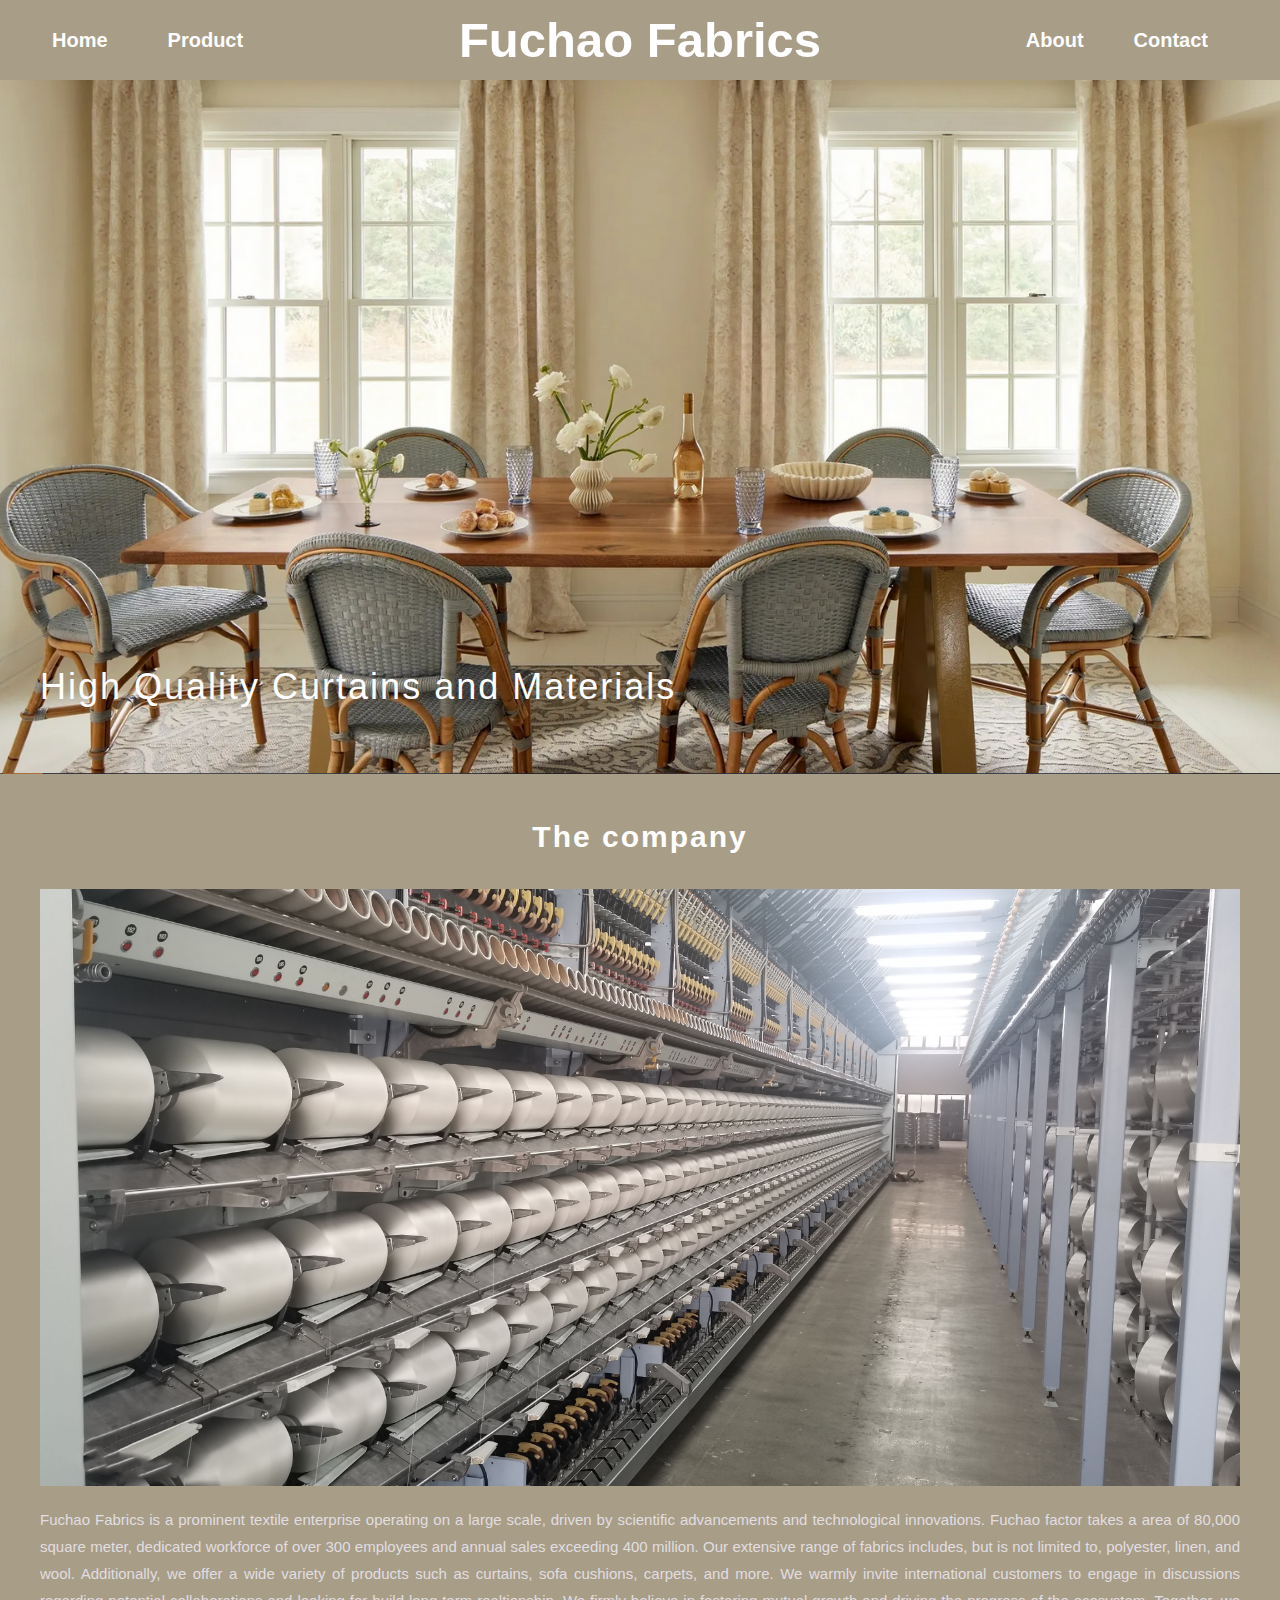
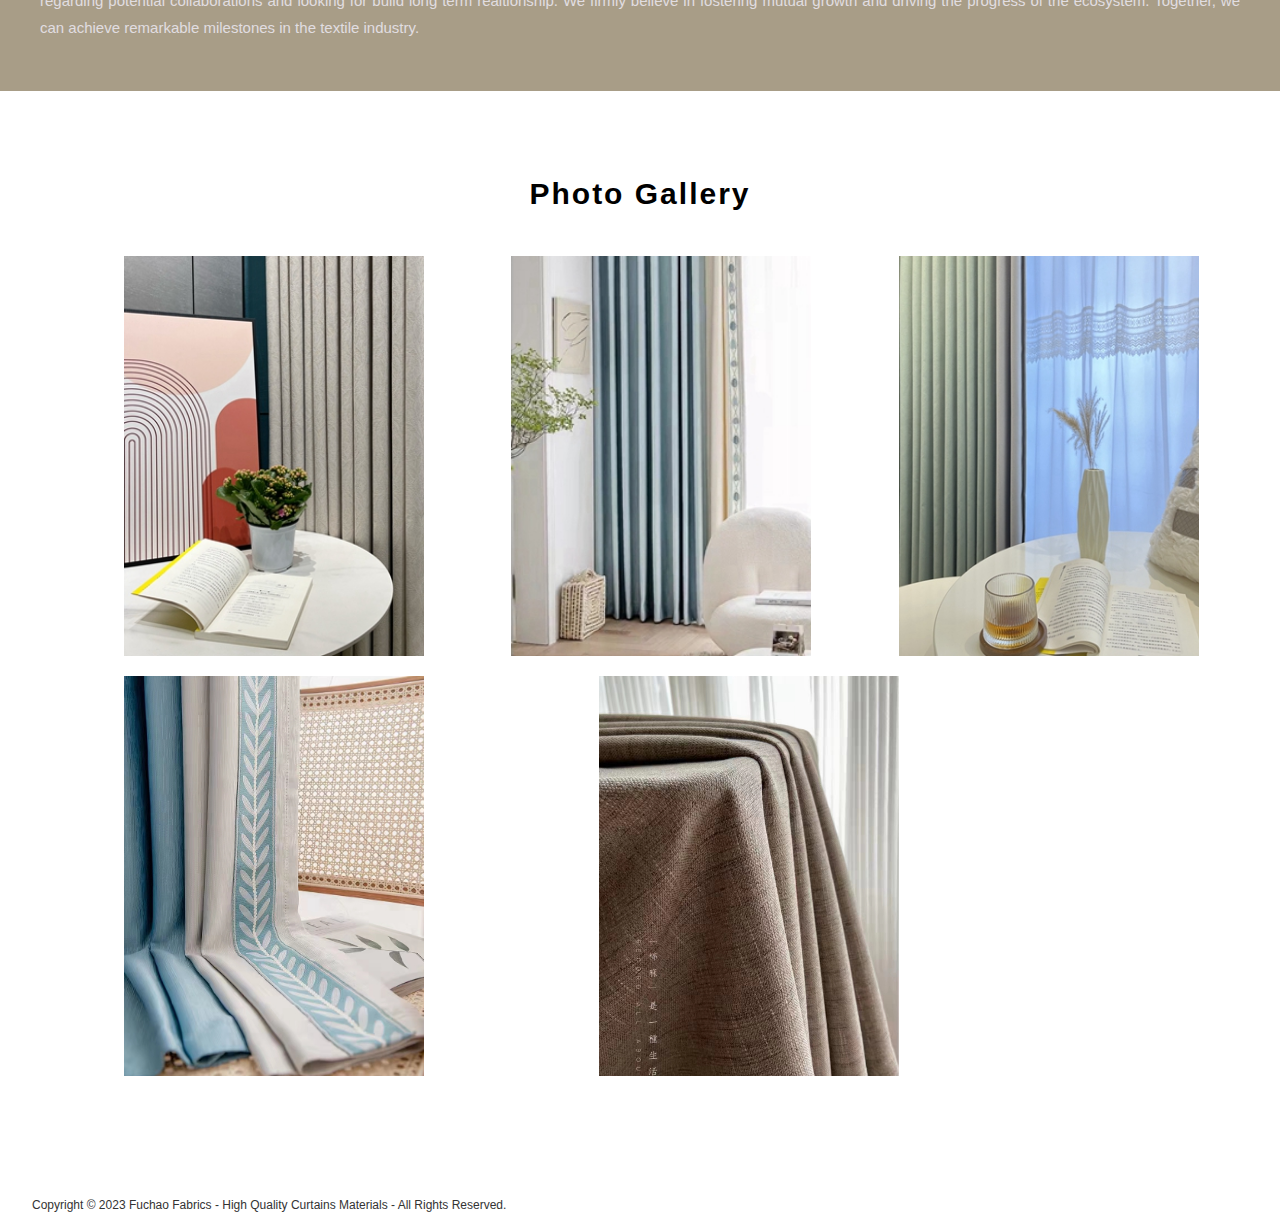
==== index.html @ dcaf71fb "Add files via upload" ====
<!DOCTYPE html PUBLIC "-//W3C//DTD XHTML 1.0 Transitional//EN" "http://www.w3.org/TR/xhtml1/DTD/xhtml1-transitional.dtd">
<html xmlns="http://www.w3.org/1999/xhtml">
<head>
<meta http-equiv="Content-Type" content="text/html; charset=utf-8" />
<meta http-equiv="X-UA-Compatible" content="IE=edge,chrome=1">
<title>Fuchao Fabrics - High Quality Curtains Materials</title>
<link type="text/css" rel="stylesheet" href="css/jquery-rebox.css">
<link type="text/css" rel="stylesheet" href="css/layout.css">
<script type="text/javascript" src="js/jquery.min.js"></script>
<script type="text/javascript" src="js/jquery-rebox.js"></script>
<script type="text/javascript" src="js/layout.js"></script>
<script type="text/javascript" src="js/dotdotdot.js"></script>
<script type="text/javascript">
 var deviceWidth = document.documentElement.clientWidth;
 if(deviceWidth > 750){deviceWidth = 750;}
 $("html").css("font-size",deviceWidth / 7.5 + 'px');
</script>
</head>
<body>

<!--头部-->
<header class="header" id="Fixheader">
	<div class="box">
		<h2 class="logo">
			<a href="index.html" title="#">Fuchao Fabrics</a>
		</h2>
		<div class="nav">
			<ul>
				<li><a href="index.html">Home</a></li>
				<li><a href="product.html">Product</a></li>
				<li><a href="contact.html">Contact</a></li>
				<li><a href="about.html">About</a></li>

			</ul>
		</div>
	</div>
</header>

<div class="banner">
	<div class="img"><img src="images/banner.png" alt="" class="img-cover"></div>
	<div class="blockbox">
		<div class="txt">High Quality Curtains and Materials</div>
	</div>
</div>


<div class="indexpart01">
	<div class="blockbox">
		<div class="comment" style="color:white">The company</div>
		<div class="cont">
			<div class="img"><img src="images/machine.jpg" alt="" class="img-cover"></div>
			<p class="txt">Fuchao Fabrics is a prominent textile enterprise operating on a large scale, driven by scientific advancements and technological innovations. Fuchao factor takes a area of 80,000 square meter, dedicated workforce of over 300 employees and annual sales exceeding 400 million. Our extensive range of fabrics includes, but is not limited to, polyester, linen, and wool. Additionally, we offer a wide variety of products such as curtains, sofa cushions, carpets, and more. We warmly invite international customers to engage in discussions regarding potential collaborations and looking for build long term realtionship. We firmly believe in fostering mutual growth and driving the progress of the ecosystem. Together, we can achieve remarkable milestones in the textile industry.
</p>
		</div>
	</div>
</div>

<div class="indexpart02">
	<div class="blockbox">
		<div class="comment" style="margin-bottom:40px;margin-top:-20px;">Photo Gallery</div>
		<div>
			<img class="galary_image" src="images/galary/1.jpg" alt="" class="img-cover">
			<img class="galary_image" src="images/galary/2.jpg" alt="" class="img-cover">
			<img class="galary_image" src="images/galary/3.jpg" alt="" class="img-cover">
			<img class="galary_image" src="images/galary/4.jpg" alt="" class="img-cover">
			<img class="galary_image" src="images/galary/5.jpg" alt="" class="img-cover">
			<img class="galary_image" src="images/galary/6.jpg" alt="" class="img-cover">
		</div>
	</div>
</div>

<div class="footer">
	<div class="box">
		<p>Copyright © 2023 Fuchao Fabrics - High Quality Curtains Materials - All Rights Reserved.</p>
	</div>
</div>





</body>
</html>
---- css/layout.css ----
@charset "utf-8";
/*rest css*/
html{width:100%;min-height:100%;outline:0;font-size:20px;font-family: Helvetica, arial, sans-serif;-webkit-text-size-adjust:none;}
body,dd,div,dl,figure,form,h1,h2,h3,h4,h5,h6,input,li,ol,p,textarea,ul{margin:0;padding:0;}
body{background-color:#fff;color:#333;font-family: Helvetica, arial, sans-serif;}
ol,ul{list-style:none;}
img{border:none;vertical-align:middle;}
a{outline:0;border:0 none;text-decoration:none;-webkit-tap-highlight-color:transparent;color:#333333;}
.clearfix:after{clear:both;display:block;visibility:hidden;overflow:hidden;height:0;content:'\200B';}
.clearfix{zoom:1;}
body {width:100%;font:12px/1.5 "Helvetica Neue","Hiragino Sans GB","Microsoft YaHei",helvetica,arial,sans-serif;
width:expression(document.body.clientWidth <= 1200? "1200px": "auto");/*解决浏览器窗口缩小时网页存在的问题*/min-width:1200px;/*解决浏览器窗口缩小时网页存在的问题*/overflow-x:hidden;}
em,i{font-style:normal;}
.l{float:left;}
.r{float:right;}
.oe{overflow: hidden; white-space: nowrap; text-overflow: ellipsis;}
input[type="button"],input[type="submit"],input[type="reset"] {-webkit-appearance: none;}
textarea{-webkit-appearance: none;}   
/****************页面公共样式*************************/
.img-cover {width: 100%;height: 100%;max-width: 100%;max-height: 100%;object-fit: cover;}
.box{max-width: 1520px;width: 95%;margin: 0 auto;}
.blockbox{max-width: 1200px;width: 95%;margin: 0 auto;}
.header{position: fixed;top:0;left:0;width:100%;z-index: 99;height: 80px;background: #a89d87;line-height: 80px;}
.header .box{position: relative;}
.header .box .logo{position: absolute;width: 440px;text-align: center;margin-left: -220px;left:50%;top:0;}
.header .box .logo a{color: #fff;font-size: 49px;}
.header .box  .nav li{float: left;font-size: 20px;font-weight: 700;margin-right: 40px;position: relative;height: 80px;line-height: 80px;padding-left: 20px;}
.header .box  .nav li a{color: #fff}
.header .box  .nav li:nth-child(3){float:right;margin-left:30px;}
.header .box  .nav li:nth-child(4){float:right;margin-right: 0;}
.header .box  .nav li::before{width:0px;height: 4px;background: #fff;display: block;position: absolute;left:0;content: '';top:39px;}
.header.fixed{background: #a89d87;box-shadow: 1px 1px 10px 0 rgba(0,0,0,0.2);}

.banner{width: 100%;height: 86vh;overflow: hidden;position: relative;}
.banner .img{width: 100%;height: 100%;overflow: hidden;position: absolute;z-index: 9;top:0;left:0;}
.banner .blockbox{position: relative;z-index: 10;height: 100%;}
.banner .blockbox .txt{color: #fff;font-size: 36px;position: absolute;bottom:60px;left:0;letter-spacing: 2px;}

.comment{text-align: center;font-size: 30px;font-weight:700;color: #000;letter-spacing: 2px;}
.contact_header{text-align: center;font-size: 20px; margin-top: 30px}
.contact_body{font-size: 15px; margin-top: 40px}

.indexpart01{padding:40px 0;background: #a89d87;overflow: hidden;width:100%;}
.indexpart01 .cont{width:100%;overflow: hidden;margin-top: 30px;}
.indexpart01 .cont .img{width: 100%;height: 597px;overflow: hidden;}
.indexpart01 .cont p.txt{color:#e1dde1;font-size: 15px;line-height: 1.8;text-align: center;margin-top: 20px;margin-bottom: 10px; text-align:justify}


.right{width:58px;height: 58px;background: #aca18d;border-radius: 100%;position: fixed;right:30px;bottom:60px;z-index: 100;cursor:pointer;}
.right img{margin:10px auto;display: block;}
.right:hover{box-shadow: 5px 10px 10px rgba(0,0,0,.5)}

.leftbox{float: left;width: 48%;margin-top: 50px;}
.rightbox{width: 48%;margin-top: 50px;float: right;}

.indexpart02{padding:100px 0; overflow: hidden;width:100%; float: left}
.indexpart02 .cont{margin-top: 30px ;overflow: hidden;}
.indexpart02 .cont a{display: block;float: left;width:31.3%;height: 510px;overflow: hidden;margin-bottom: 30px;margin-right:30px;}
.indexpart02 .cont a:nth-child(3n){margin-right:0}

.indexpart03{padding-top:100px; padding-bottom:30px; overflow: hidden;width:100%; float: left}

.galary_image {width:25%; margin-left:7%; margin-bottom:20px}
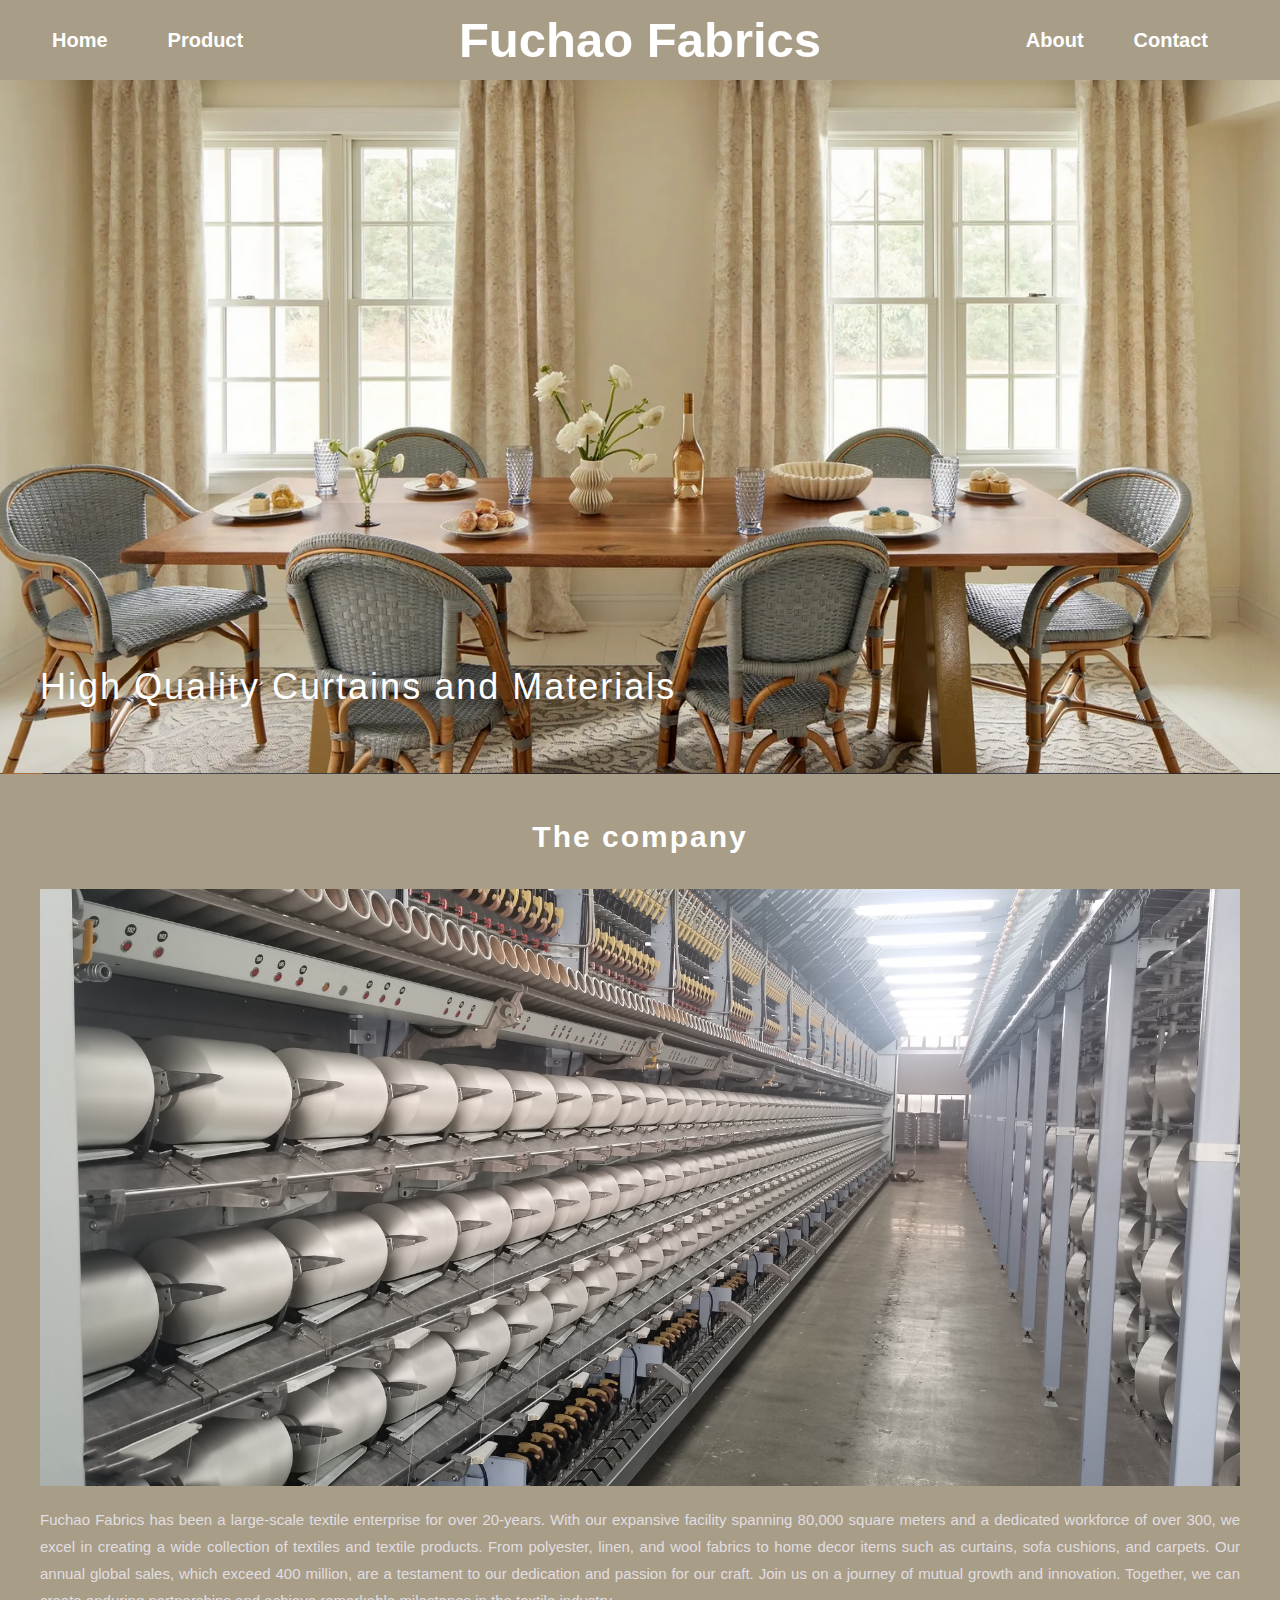
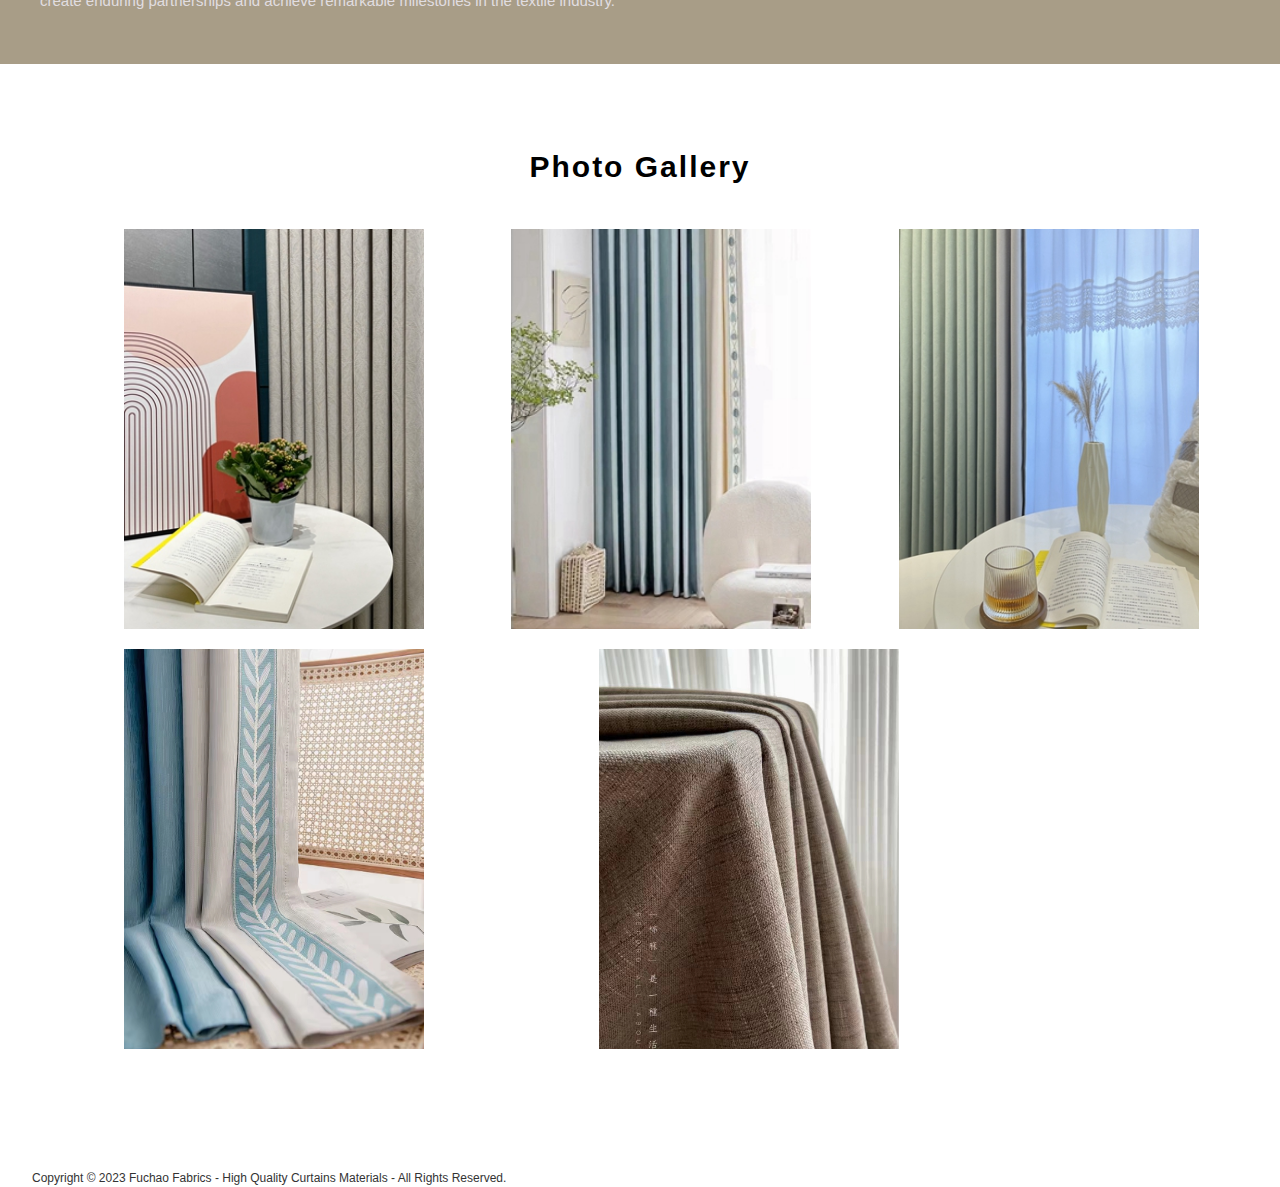
==== commit 7e3acdd6: "Add files via upload" ====
--- a/index.html
+++ b/index.html
@@ -49,8 +49,7 @@
 		<div class="comment" style="color:white">The company</div>
 		<div class="cont">
 			<div class="img"><img src="images/machine.jpg" alt="" class="img-cover"></div>
-			<p class="txt">Fuchao Fabrics is a prominent textile enterprise operating on a large scale, driven by scientific advancements and technological innovations. Fuchao factor takes a area of 80,000 square meter, dedicated workforce of over 300 employees and annual sales exceeding 400 million. Our extensive range of fabrics includes, but is not limited to, polyester, linen, and wool. Additionally, we offer a wide variety of products such as curtains, sofa cushions, carpets, and more. We warmly invite international customers to engage in discussions regarding potential collaborations and looking for build long term realtionship. We firmly believe in fostering mutual growth and driving the progress of the ecosystem. Together, we can achieve remarkable milestones in the textile industry.
-</p>
+			<p class="txt">Fuchao Fabrics has been a large-scale textile enterprise for over 20-years. With our expansive facility spanning 80,000 square meters and a dedicated workforce of over 300, we excel in creating a wide collection of textiles and textile products. From polyester, linen, and wool fabrics to home decor items such as curtains, sofa cushions, and carpets. Our annual global sales, which exceed 400 million, are a testament to our dedication and passion for our craft. Join us on a journey of mutual growth and innovation. Together, we can create enduring partnerships and achieve remarkable milestones in the textile industry.</p>
 		</div>
 	</div>
 </div>
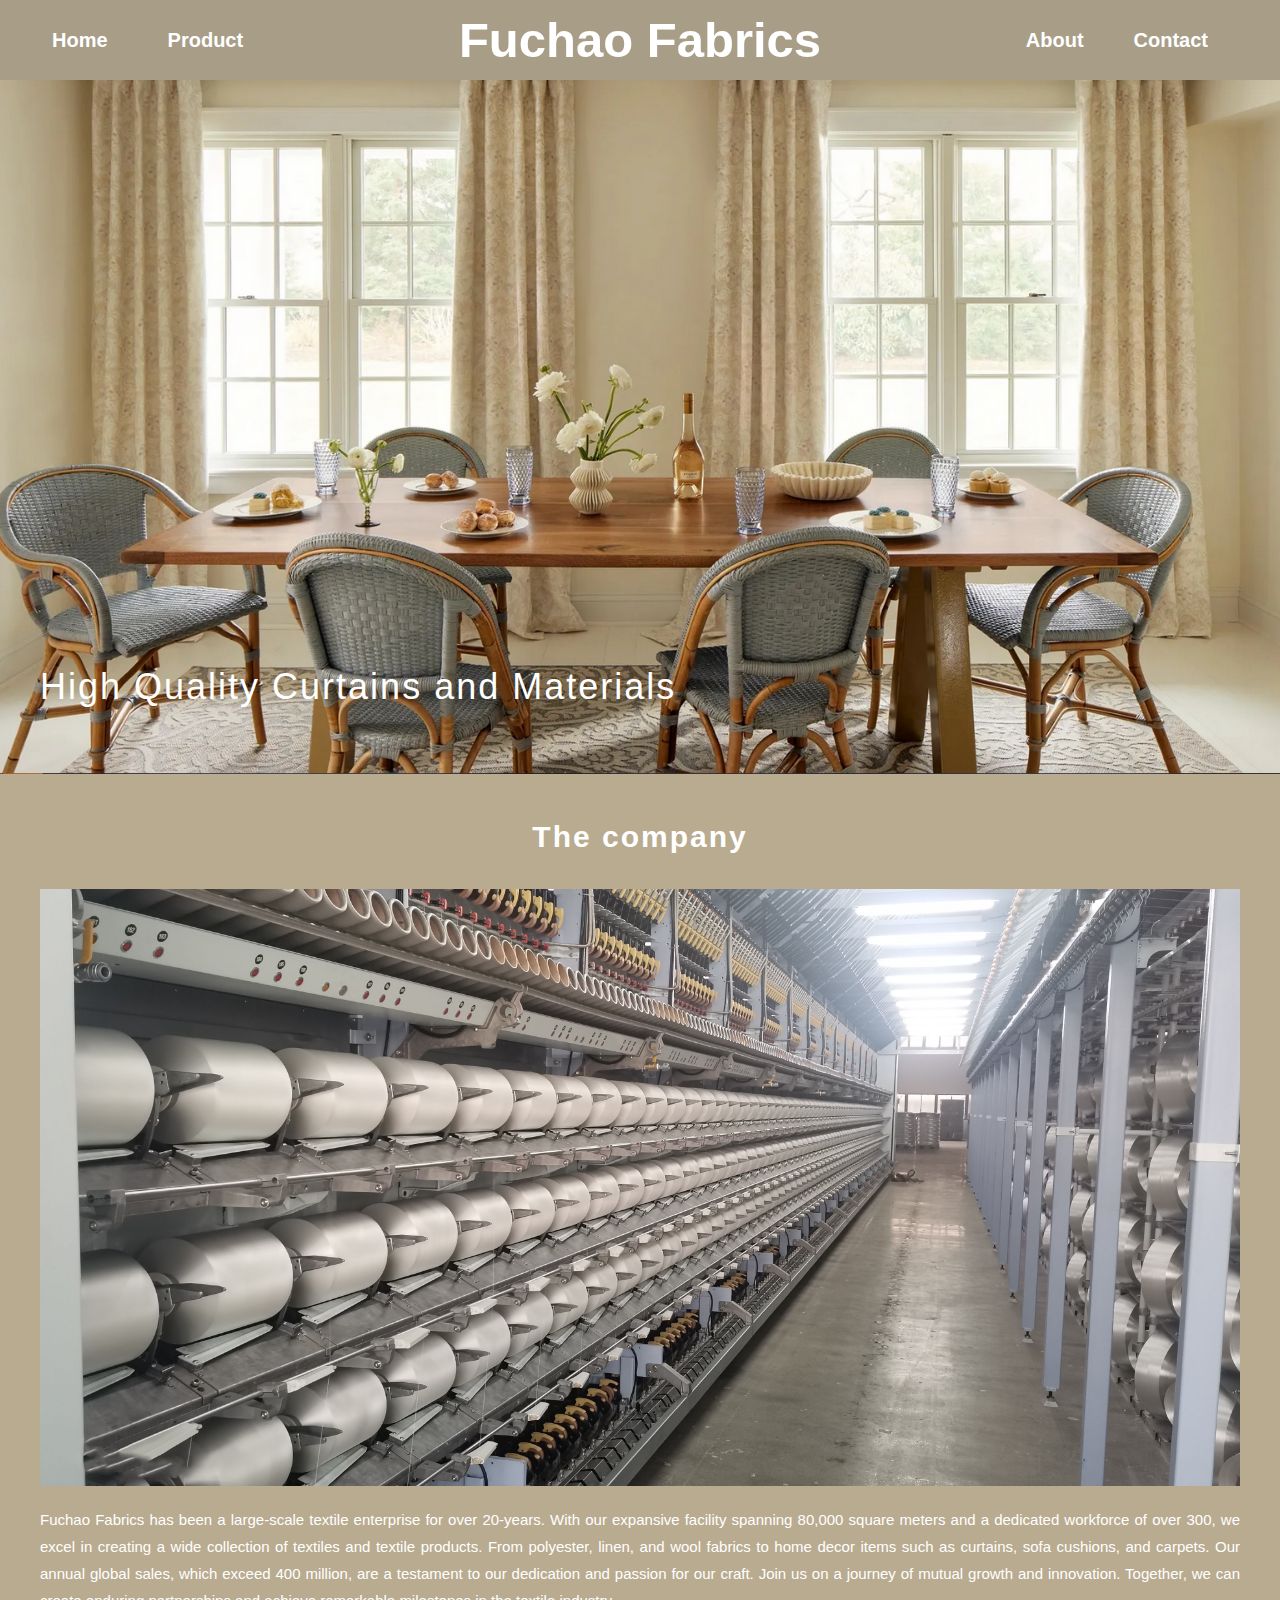
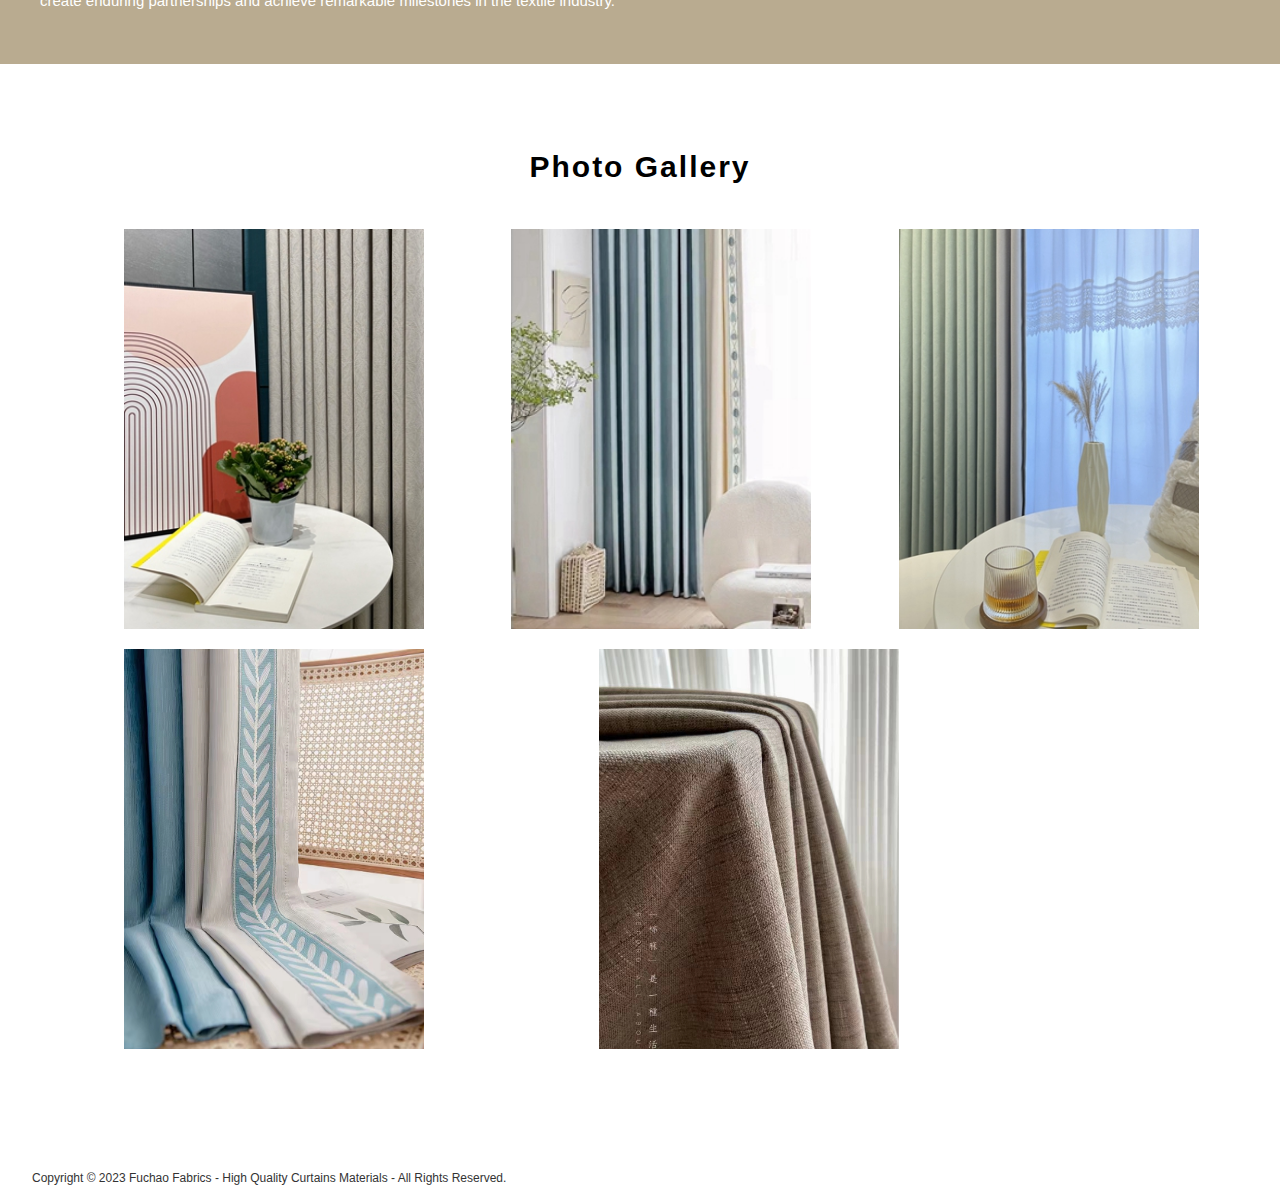
==== commit 95ce614e: "Add files via upload" ====
--- a/index.html
+++ b/index.html
@@ -49,7 +49,7 @@
 		<div class="comment" style="color:white">The company</div>
 		<div class="cont">
 			<div class="img"><img src="images/machine.jpg" alt="" class="img-cover"></div>
-			<p class="txt">Fuchao Fabrics has been a large-scale textile enterprise for over 20-years. With our expansive facility spanning 80,000 square meters and a dedicated workforce of over 300, we excel in creating a wide collection of textiles and textile products. From polyester, linen, and wool fabrics to home decor items such as curtains, sofa cushions, and carpets. Our annual global sales, which exceed 400 million, are a testament to our dedication and passion for our craft. Join us on a journey of mutual growth and innovation. Together, we can create enduring partnerships and achieve remarkable milestones in the textile industry.</p>
+			<p class="txt" style="color:white">Fuchao Fabrics has been a large-scale textile enterprise for over 20-years. With our expansive facility spanning 80,000 square meters and a dedicated workforce of over 300, we excel in creating a wide collection of textiles and textile products. From polyester, linen, and wool fabrics to home decor items such as curtains, sofa cushions, and carpets. Our annual global sales, which exceed 400 million, are a testament to our dedication and passion for our craft. Join us on a journey of mutual growth and innovation. Together, we can create enduring partnerships and achieve remarkable milestones in the textile industry.</p>
 		</div>
 	</div>
 </div>
--- a/css/layout.css
+++ b/css/layout.css
@@ -40,7 +40,7 @@
 .contact_header{text-align: center;font-size: 20px; margin-top: 30px}
 .contact_body{font-size: 15px; margin-top: 40px}
 
-.indexpart01{padding:40px 0;background: #a89d87;overflow: hidden;width:100%;}
+.indexpart01{padding:40px 0;background: #b9ab90;overflow: hidden;width:100%;}
 .indexpart01 .cont{width:100%;overflow: hidden;margin-top: 30px;}
 .indexpart01 .cont .img{width: 100%;height: 597px;overflow: hidden;}
 .indexpart01 .cont p.txt{color:#e1dde1;font-size: 15px;line-height: 1.8;text-align: center;margin-top: 20px;margin-bottom: 10px; text-align:justify}
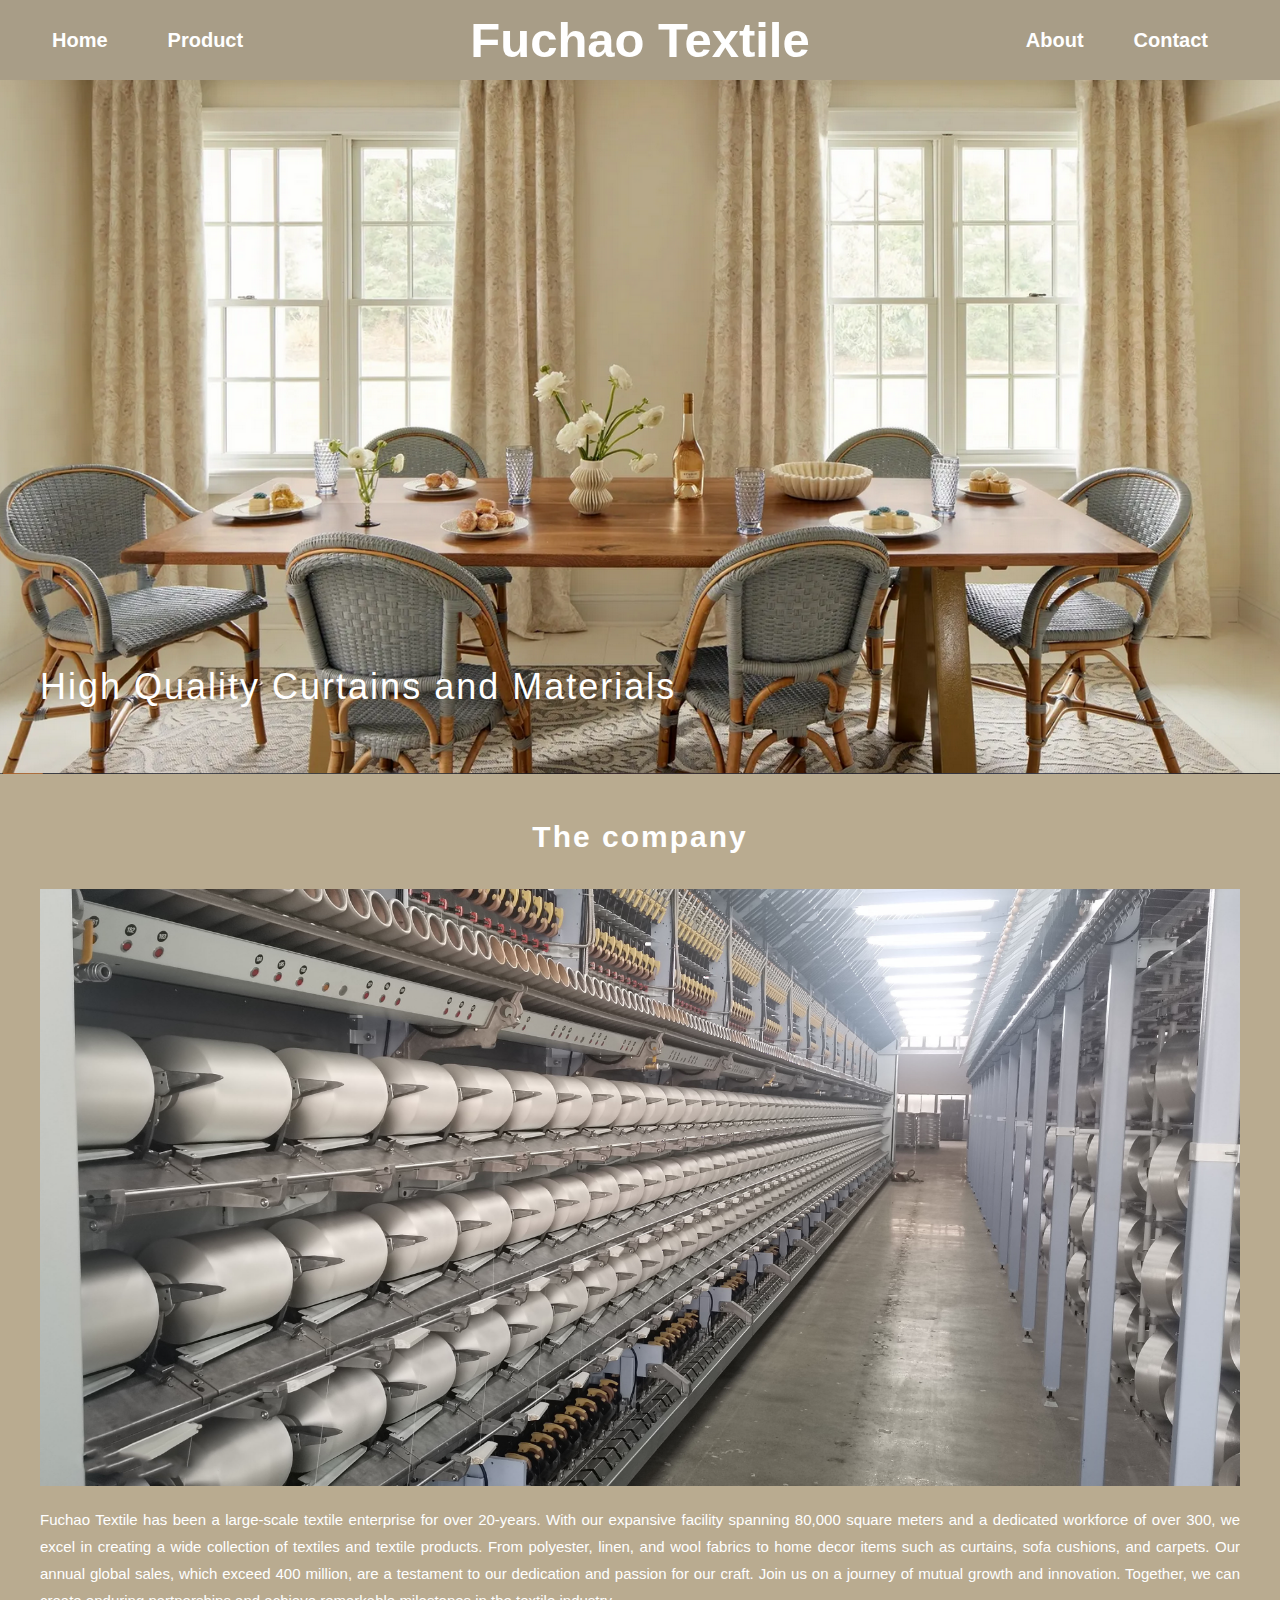
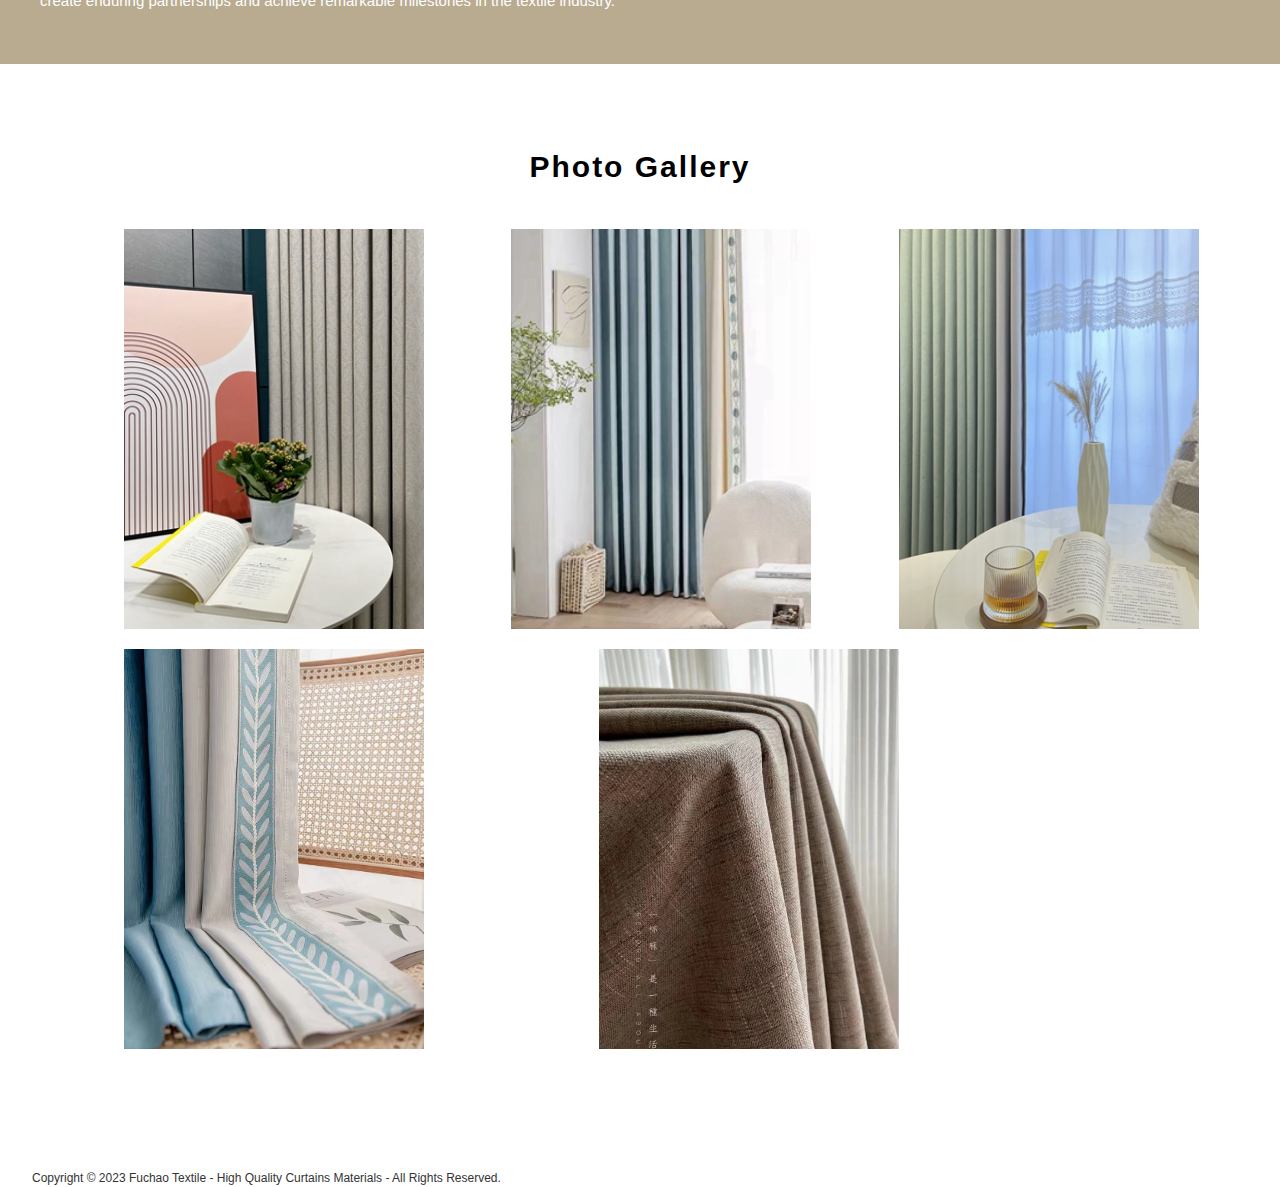
==== commit bab7e9d8: "Add files via upload" ====
--- a/index.html
+++ b/index.html
@@ -3,7 +3,7 @@
 <head>
 <meta http-equiv="Content-Type" content="text/html; charset=utf-8" />
 <meta http-equiv="X-UA-Compatible" content="IE=edge,chrome=1">
-<title>Fuchao Fabrics - High Quality Curtains Materials</title>
+<title>Fuchao Textile - High Quality Curtains Materials</title>
 <link type="text/css" rel="stylesheet" href="css/jquery-rebox.css">
 <link type="text/css" rel="stylesheet" href="css/layout.css">
 <script type="text/javascript" src="js/jquery.min.js"></script>
@@ -22,7 +22,7 @@
 <header class="header" id="Fixheader">
 	<div class="box">
 		<h2 class="logo">
-			<a href="index.html" title="#">Fuchao Fabrics</a>
+			<a href="index.html" title="#">Fuchao Textile</a>
 		</h2>
 		<div class="nav">
 			<ul>
@@ -49,7 +49,7 @@
 		<div class="comment" style="color:white">The company</div>
 		<div class="cont">
 			<div class="img"><img src="images/machine.jpg" alt="" class="img-cover"></div>
-			<p class="txt" style="color:white">Fuchao Fabrics has been a large-scale textile enterprise for over 20-years. With our expansive facility spanning 80,000 square meters and a dedicated workforce of over 300, we excel in creating a wide collection of textiles and textile products. From polyester, linen, and wool fabrics to home decor items such as curtains, sofa cushions, and carpets. Our annual global sales, which exceed 400 million, are a testament to our dedication and passion for our craft. Join us on a journey of mutual growth and innovation. Together, we can create enduring partnerships and achieve remarkable milestones in the textile industry.</p>
+			<p class="txt" style="color:white">Fuchao Textile has been a large-scale textile enterprise for over 20-years. With our expansive facility spanning 80,000 square meters and a dedicated workforce of over 300, we excel in creating a wide collection of textiles and textile products. From polyester, linen, and wool fabrics to home decor items such as curtains, sofa cushions, and carpets. Our annual global sales, which exceed 400 million, are a testament to our dedication and passion for our craft. Join us on a journey of mutual growth and innovation. Together, we can create enduring partnerships and achieve remarkable milestones in the textile industry.</p>
 		</div>
 	</div>
 </div>
@@ -70,7 +70,7 @@
 
 <div class="footer">
 	<div class="box">
-		<p>Copyright © 2023 Fuchao Fabrics - High Quality Curtains Materials - All Rights Reserved.</p>
+		<p>Copyright © 2023 Fuchao Textile - High Quality Curtains Materials - All Rights Reserved.</p>
 	</div>
 </div>
 
